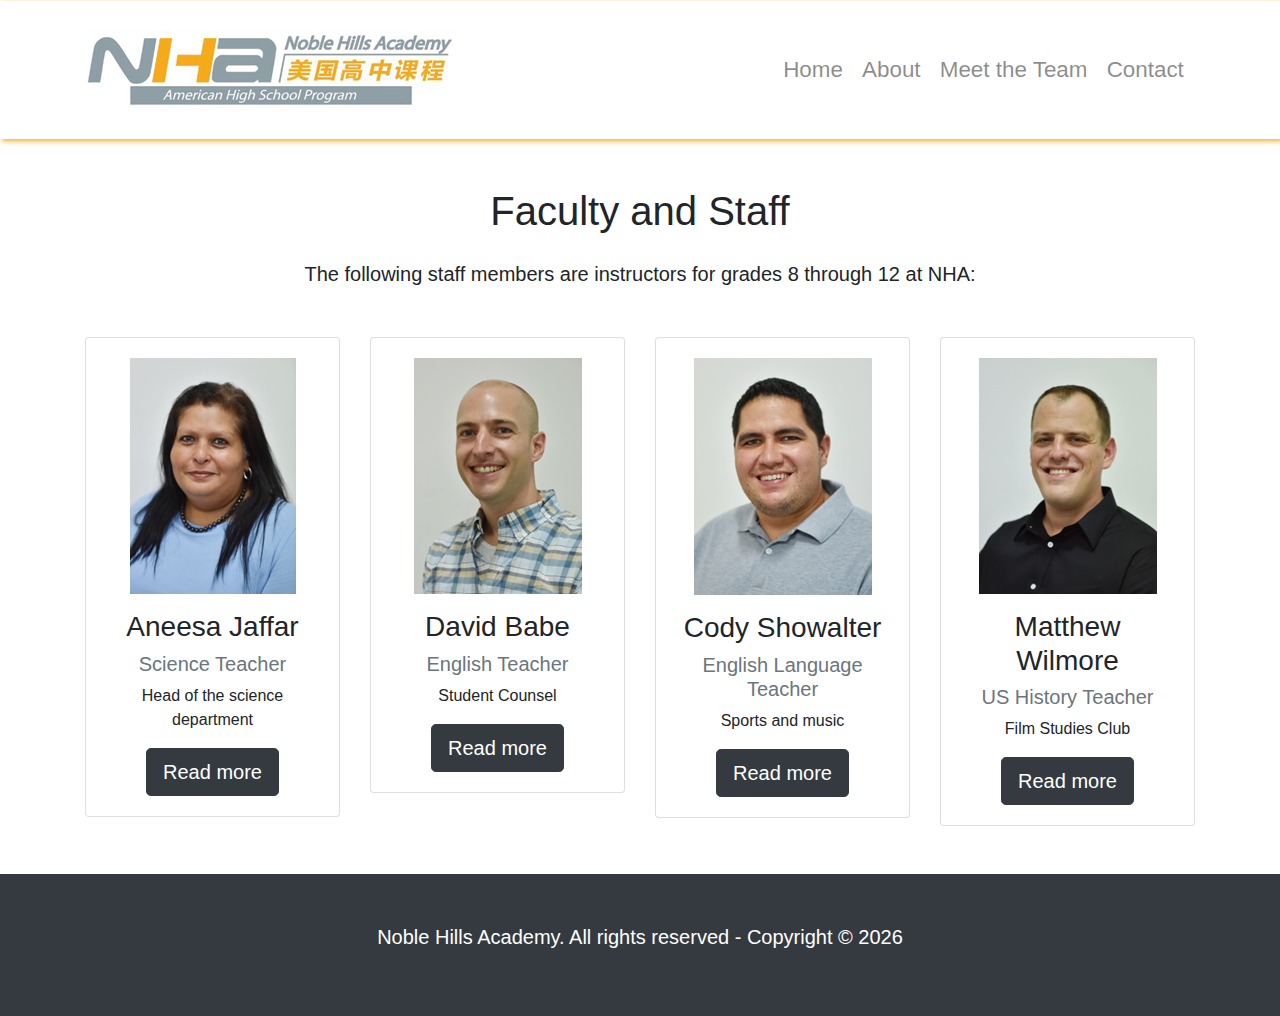
==== team.html @ 5bbee87e "New Website" ====
<!DOCTYPE html>
<html lang="en">

<head>
  <meta charset="UTF-8">
  <meta name="viewport" content="width=device-width, initial-scale=1.0">
  <meta http-equiv="X-UA-Compatible" content="ie=edge">
  <link rel="stylesheet" href="https://use.fontawesome.com/releases/v5.0.13/css/all.css" integrity="sha384-DNOHZ68U8hZfKXOrtjWvjxusGo9WQnrNx2sqG0tfsghAvtVlRW3tvkXWZh58N9jp"
    crossorigin="anonymous">
  <link rel="stylesheet" href="css/bootstrap.css">
  <link rel="stylesheet" href="css/style.css">
  <title>Bootstrap Theme</title>
</head>

<body>
  <nav class="navbar navbar-expand-md navbar-light fiexd-top py-4"> 
    <div class="container">
      <a href="#home" class="navbar-brand">
        <img src="img/school-logo.png"   alt="">
      </a>
      <button class="navbar-toggler" data-toggle="collapse" data-target="#navbarCollapse">
        <span class="navbar-toggler-icon"></span>
      </button>
      <div class="collapse navbar-collapse" id="navbarCollapse">
        <ul class="navbar-nav ml-auto">
          <li class="nav-item">
            <a href="index.html" class="nav-link">Home</a>
          </li>
          <li class="nav-item">
            <a href="#home" class="nav-link">About</a>
          </li>
          <li class="nav-item">
            <a href="#home" class="nav-link">Meet the Team</a>
          </li>
          <li class="nav-item">
            <a href="#home" class="nav-link">Contact</a>
          </li>
        </ul>
      </div>
    </div>
  </nav>

<!-- AUTHORS -->
<section id="authors" class="my-5 text-center">
    <div class="container">
      <div class="row">
        <div class="col">
          <div class="info-header mb-5">
            <h1 class=" pb-3">
              Faculty and Staff
            </h1>
            <p class="lead">
                The following staff members are instructors for grades 8 through 12 at NHA:
            </p>
          </div>
        </div>
      </div>

      <div class="row">
        <div class="col-lg-3 col-md-6">
          <div class="card">
            <div class="card-body">
              <img src="img/faculty/ANEESA-JAFFAR.png" alt="" class="img-fluid  mb-3">
              <h3>Aneesa Jaffar</h3>
              <h5 class="text-muted">Science Teacher</h5>
              <p>Head of the science department</p>
              <a href="" class="btn btn-dark btn-lg">Read more</a>
            </div>
          </div>
        </div>

        <div class="col-lg-3 col-md-6">
            <div class="card">
              <div class="card-body">
                <img src="img/faculty/DAVID-ANDREW-BABE.png" alt="" class="img-fluid  mb-3">
                <h3>David Babe</h3>
                <h5 class="text-muted">English Teacher</h5>
                <p>Student Counsel</p>
                <a href="" class="btn btn-dark btn-lg">Read more</a>
              </div>
            </div>
          </div>

          <div class="col-lg-3 col-md-6">
            <div class="card">
              <div class="card-body">
                <img src="/img/faculty/CODY-ALAN-SHOWALTER.png" alt="" class="img-fluid  mb-3">
                <h3>Cody Showalter</h3>
                <h5 class="text-muted">English Language Teacher</h5>
                <p>Sports and music</p>
                <a href="" class="btn btn-dark btn-lg">Read more</a>
              </div>
            </div>
          </div>

          <div class="col-lg-3 col-md-6">
            <div class="card">
              <div class="card-body">
                <img src="img/faculty/MATTHEW-ALLEN-WILMORE.png" alt="" class="img-fluid  mb-3">
                <h3>Matthew Wilmore</h3>
                <h5 class="text-muted">US History Teacher</h5>
                <p>Film Studies Club</p>
                <a href="" class="btn btn-dark btn-lg">Read more</a>
              </div>
            </div>
          </div>

       

              </div>
            </div>
          </div>
        </div>
      </div>
    </div>
  </section>


  



  <footer id="main-footer" class="py-5 bg-dark text-white">
    <div class="container">
      <div class="row text-center">
        <div class="col-12 ">
          <p class="lead">
            Noble Hills Academy. All rights reserved - Copyright &copy;
            <span id="year"></span>
          </p>
        </div>
      </div>
    </div>
  </footer>
  
  






  <script src="http://code.jquery.com/jquery-3.3.1.min.js" integrity="sha256-FgpCb/KJQlLNfOu91ta32o/NMZxltwRo8QtmkMRdAu8="
    crossorigin="anonymous"></script>
  <script src="https://cdnjs.cloudflare.com/ajax/libs/popper.js/1.14.3/umd/popper.min.js" integrity="sha384-ZMP7rVo3mIykV+2+9J3UJ46jBk0WLaUAdn689aCwoqbBJiSnjAK/l8WvCWPIPm49"
    crossorigin="anonymous"></script>
  <script src="https://stackpath.bootstrapcdn.com/bootstrap/4.1.1/js/bootstrap.min.js" integrity="sha384-smHYKdLADwkXOn1EmN1qk/HfnUcbVRZyYmZ4qpPea6sjB/pTJ0euyQp0Mk8ck+5T"
    crossorigin="anonymous"></script>

  <script>
    // Get the current year for the copyright
    $('#year').text(new Date().getFullYear());
  </script>
</body>

</html>
---- css/style.css ----
body {
  margin-top: 1px; }

.navbar {
  box-shadow: 2px 2px 5px #F0A507;
  opacity: 0.9;
  background: #fff; }
  .navbar .nav-item {
    font-size: 1.4rem;
    padding-right: 0.2rem; }

#showcase {
  position: relative;
  background: #fff;
  min-height: 500px; }
  #showcase h1 {
    color: black; }
  #showcase .primary-overlay {
    background: rgba(146, 140, 128, 0.5);
    position: absolute;
    top: 0;
    left: 0;
    width: 100%;
    height: 100%;
    font-style: #F0A507; }

#cards {
  background: #8fa0a6; }
  #cards .fa-book:hover {
    color: #F0A507; }
  #cards .fa-info-circle:hover {
    color: #F0A507; }
  #cards .fa-edit:hover {
    color: #F0A507; }
  #cards .fa-user-graduate:hover {
    color: #F0A507; }

@media (max-width: 768px) {
  #showcase {
    min-height: 500px; }
    #showcase h1 {
      font-size: 4rem; } }
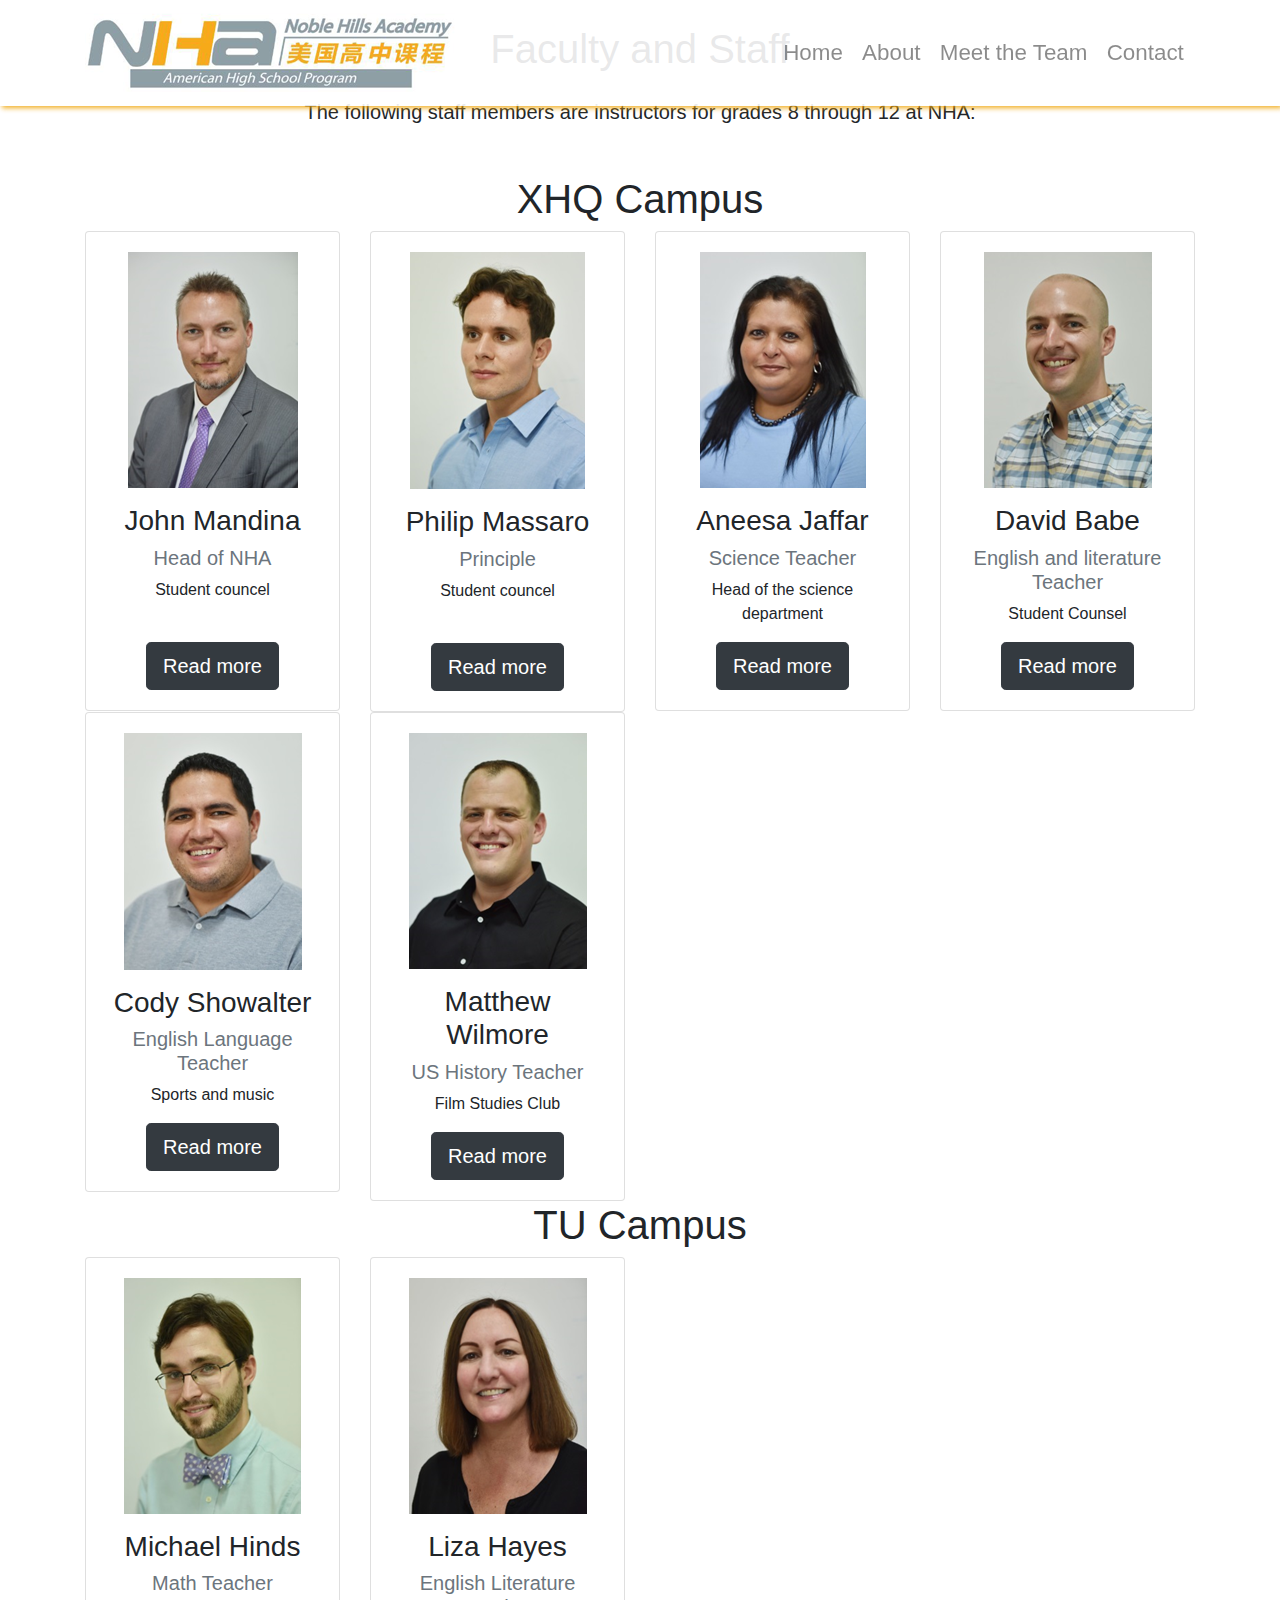
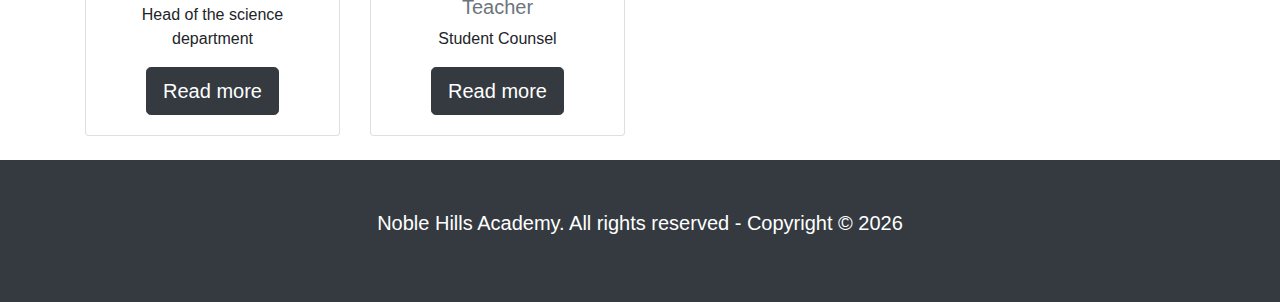
==== commit 5510b00a: "Team Update" ====
--- a/team.html
+++ b/team.html
@@ -5,18 +5,18 @@
   <meta charset="UTF-8">
   <meta name="viewport" content="width=device-width, initial-scale=1.0">
   <meta http-equiv="X-UA-Compatible" content="ie=edge">
-  <link rel="stylesheet" href="https://use.fontawesome.com/releases/v5.0.13/css/all.css" integrity="sha384-DNOHZ68U8hZfKXOrtjWvjxusGo9WQnrNx2sqG0tfsghAvtVlRW3tvkXWZh58N9jp"
-    crossorigin="anonymous">
+  <link rel="stylesheet" href="https://use.fontawesome.com/releases/v5.0.13/css/all.css"
+    integrity="sha384-DNOHZ68U8hZfKXOrtjWvjxusGo9WQnrNx2sqG0tfsghAvtVlRW3tvkXWZh58N9jp" crossorigin="anonymous">
   <link rel="stylesheet" href="css/bootstrap.css">
   <link rel="stylesheet" href="css/style.css">
   <title>Bootstrap Theme</title>
 </head>
 
 <body>
-  <nav class="navbar navbar-expand-md navbar-light fiexd-top py-4"> 
+  <nav class="navbar navbar-expand-md navbar-light fixed-top ">
     <div class="container">
       <a href="#home" class="navbar-brand">
-        <img src="img/school-logo.png"   alt="">
+        <img src="img/school-logo.png" alt="">
       </a>
       <button class="navbar-toggler" data-toggle="collapse" data-target="#navbarCollapse">
         <span class="navbar-toggler-icon"></span>
@@ -40,8 +40,8 @@
     </div>
   </nav>
 
-<!-- AUTHORS -->
-<section id="authors" class="my-5 text-center">
+  <!-- AUTHORS -->
+  <section id="authors" class=" py-4  text-center">
     <div class="container">
       <div class="row">
         <div class="col">
@@ -50,13 +50,42 @@
               Faculty and Staff
             </h1>
             <p class="lead">
-                The following staff members are instructors for grades 8 through 12 at NHA:
+              The following staff members are instructors for grades 8 through 12 at NHA:
             </p>
           </div>
         </div>
       </div>
 
+      <h1>XHQ Campus</h1>
+
       <div class="row">
+
+        <div class="col-lg-3 col-md-6">
+          <div class="card">
+            <div class="card-body">
+              <img src="img/faculty/JOHN-THOMAS-MANDINA.png" alt="" class="img-fluid  mb-3">
+              <h3>John Mandina</h3>
+              <h5 class="text-muted">Head of NHA</h5>
+              <p>Student councel <br><br>
+              </p>
+              <a href="" class="btn btn-dark btn-lg">Read more</a>
+            </div>
+          </div>
+        </div>
+
+        <div class="col-lg-3 col-md-6">
+          <div class="card">
+            <div class="card-body">
+              <img src="img/faculty/PHILIP-VINCENT-MASSARO.png" alt="" class="img-fluid  mb-3">
+              <h3>Philip Massaro</h3>
+              <h5 class="text-muted">Principle</h5>
+              <p>Student councel <br><br>
+              </p>
+              <a href="" class="btn btn-dark btn-lg">Read more</a>
+            </div>
+          </div>
+        </div>
+
         <div class="col-lg-3 col-md-6">
           <div class="card">
             <div class="card-body">
@@ -70,53 +99,84 @@
         </div>
 
         <div class="col-lg-3 col-md-6">
-            <div class="card">
-              <div class="card-body">
-                <img src="img/faculty/DAVID-ANDREW-BABE.png" alt="" class="img-fluid  mb-3">
-                <h3>David Babe</h3>
-                <h5 class="text-muted">English Teacher</h5>
-                <p>Student Counsel</p>
-                <a href="" class="btn btn-dark btn-lg">Read more</a>
-              </div>
-            </div>
-          </div>
-
-          <div class="col-lg-3 col-md-6">
-            <div class="card">
-              <div class="card-body">
-                <img src="/img/faculty/CODY-ALAN-SHOWALTER.png" alt="" class="img-fluid  mb-3">
-                <h3>Cody Showalter</h3>
-                <h5 class="text-muted">English Language Teacher</h5>
-                <p>Sports and music</p>
-                <a href="" class="btn btn-dark btn-lg">Read more</a>
-              </div>
-            </div>
-          </div>
-
-          <div class="col-lg-3 col-md-6">
-            <div class="card">
-              <div class="card-body">
-                <img src="img/faculty/MATTHEW-ALLEN-WILMORE.png" alt="" class="img-fluid  mb-3">
-                <h3>Matthew Wilmore</h3>
-                <h5 class="text-muted">US History Teacher</h5>
-                <p>Film Studies Club</p>
-                <a href="" class="btn btn-dark btn-lg">Read more</a>
-              </div>
-            </div>
-          </div>
-
-       
-
-              </div>
-            </div>
-          </div>
-        </div>
-      </div>
+          <div class="card">
+            <div class="card-body">
+              <img src="img/faculty/DAVID-ANDREW-BABE.png" alt="" class="img-fluid  mb-3">
+              <h3>David Babe</h3>
+              <h5 class="text-muted">English and literature Teacher</h5>
+              <p>Student Counsel</p>
+              <a href="" class="btn btn-dark btn-lg">Read more</a>
+            </div>
+          </div>
+        </div>
+
+        <div class="col-lg-3 col-md-6">
+          <div class="card">
+            <div class="card-body">
+              <img src="/img/faculty/CODY-ALAN-SHOWALTER.png" alt="" class="img-fluid  mb-3">
+              <h3>Cody Showalter</h3>
+              <h5 class="text-muted">English Language Teacher</h5>
+              <p>Sports and music</p>
+              <a href="" class="btn btn-dark btn-lg">Read more</a>
+            </div>
+          </div>
+        </div>
+
+        <div class="col-lg-3 col-md-6">
+          <div class="card">
+            <div class="card-body">
+              <img src="img/faculty/MATTHEW-ALLEN-WILMORE.png" alt="" class="img-fluid  mb-3">
+              <h3>Matthew Wilmore</h3>
+              <h5 class="text-muted">US History Teacher</h5>
+              <p>Film Studies Club</p>
+              <a href="" class="btn btn-dark btn-lg">Read more</a>
+            </div>
+          </div>
+        </div>
+      </div>
+
+      <h1>TU Campus</h1>
+
+      <div class="row">
+        <div class="col-lg-3 col-md-6">
+          <div class="card">
+            <div class="card-body">
+              <img src="img/faculty/MICHAEL-JAMES-HINDS.png" alt="" class="img-fluid  mb-3">
+              <h3>Michael Hinds</h3>
+              <h5 class="text-muted">Math Teacher</h5>
+              <p>Head of the science department</p>
+              <a href="" class="btn btn-dark btn-lg">Read more</a>
+            </div>
+          </div>
+        </div>
+
+        <div class="col-lg-3 col-md-6">
+          <div class="card">
+            <div class="card-body">
+              <img src="img/faculty/LIZA-CHRISTINE-HAYES.png" alt="" class="img-fluid  mb-3">
+              <h3>Liza Hayes</h3>
+              <h5 class="text-muted">English Literature Teacher</h5>
+              <p>Student Counsel</p>
+              <a href="" class="btn btn-dark btn-lg">Read more</a>
+            </div>
+          </div>
+        </div>
+
+    
+
+
+
+
+      </div>
+    </div>
+    </div>
+    </div>
+    </div>
     </div>
   </section>
 
 
-  
+
 
 
 
@@ -132,20 +192,22 @@
       </div>
     </div>
   </footer>
-  
-  
-
-
-
-
-
-
-  <script src="http://code.jquery.com/jquery-3.3.1.min.js" integrity="sha256-FgpCb/KJQlLNfOu91ta32o/NMZxltwRo8QtmkMRdAu8="
-    crossorigin="anonymous"></script>
-  <script src="https://cdnjs.cloudflare.com/ajax/libs/popper.js/1.14.3/umd/popper.min.js" integrity="sha384-ZMP7rVo3mIykV+2+9J3UJ46jBk0WLaUAdn689aCwoqbBJiSnjAK/l8WvCWPIPm49"
-    crossorigin="anonymous"></script>
-  <script src="https://stackpath.bootstrapcdn.com/bootstrap/4.1.1/js/bootstrap.min.js" integrity="sha384-smHYKdLADwkXOn1EmN1qk/HfnUcbVRZyYmZ4qpPea6sjB/pTJ0euyQp0Mk8ck+5T"
-    crossorigin="anonymous"></script>
+
+
+
+
+
+
+
+
+  <script src="http://code.jquery.com/jquery-3.3.1.min.js"
+    integrity="sha256-FgpCb/KJQlLNfOu91ta32o/NMZxltwRo8QtmkMRdAu8=" crossorigin="anonymous"></script>
+  <script src="https://cdnjs.cloudflare.com/ajax/libs/popper.js/1.14.3/umd/popper.min.js"
+    integrity="sha384-ZMP7rVo3mIykV+2+9J3UJ46jBk0WLaUAdn689aCwoqbBJiSnjAK/l8WvCWPIPm49" crossorigin="anonymous">
+  </script>
+  <script src="https://stackpath.bootstrapcdn.com/bootstrap/4.1.1/js/bootstrap.min.js"
+    integrity="sha384-smHYKdLADwkXOn1EmN1qk/HfnUcbVRZyYmZ4qpPea6sjB/pTJ0euyQp0Mk8ck+5T" crossorigin="anonymous">
+  </script>
 
   <script>
     // Get the current year for the copyright
